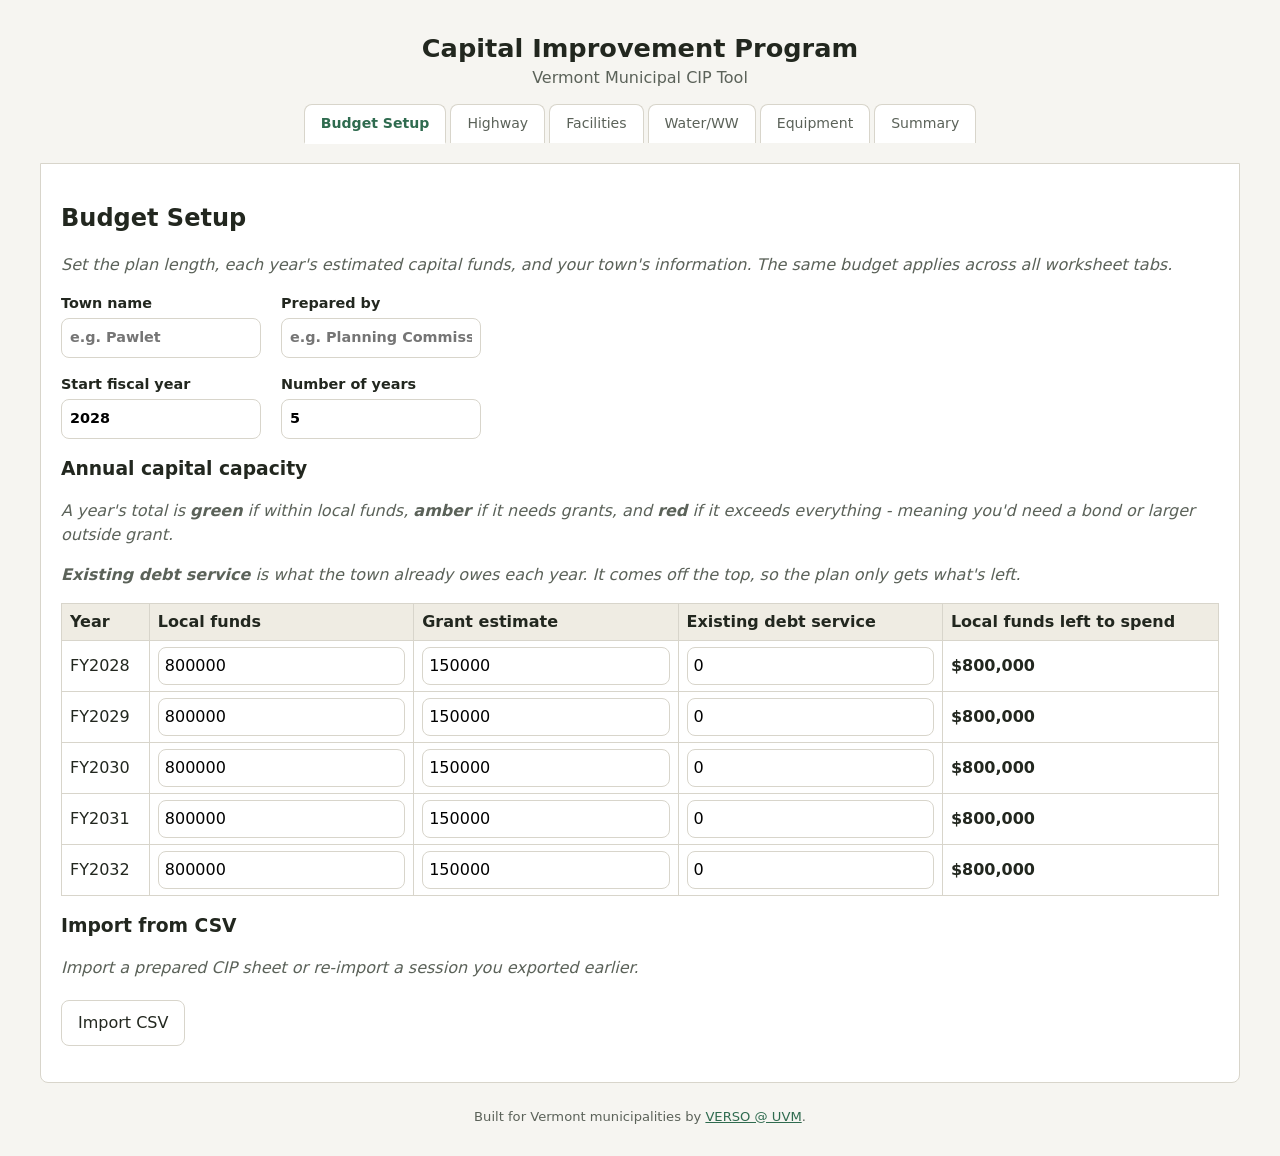
==== index.html @ 90663fdc "Initial scaffold: vanilla JS CIP tool for Vermont municipalities Tabbed interface with Budget Setup," ====
<!doctype html>
<html lang="en">
<head>
<meta charset="UTF-8" />
<meta name="viewport" content="width=device-width, initial-scale=1.0" />
<meta http-equiv="Content-Security-Policy" content="default-src 'self'; style-src 'self' 'unsafe-inline'; script-src 'self'" />
<title>Vermont Municipal CIP Tool</title>
<meta name="description" content="A simple capital improvement program tool for Vermont municipalities. Build a multi-year capital plan across highway, facilities, water/wastewater, and equipment." />
<link rel="stylesheet" href="styles.css" />
</head>
<body>
<header class="app-header">
  <h1>Capital Improvement Program</h1>
  <p class="tagline">Vermont Municipal CIP Tool</p>
  <nav class="tab-bar" id="tab-bar" aria-label="Sections">
    <button type="button" class="tab-btn active" data-tab="budget">Budget Setup</button>
    <button type="button" class="tab-btn" data-tab="highway">Highway</button>
    <button type="button" class="tab-btn" data-tab="facilities">Facilities</button>
    <button type="button" class="tab-btn" data-tab="water">Water/WW</button>
    <button type="button" class="tab-btn" data-tab="equipment">Equipment</button>
    <button type="button" class="tab-btn" data-tab="summary">Summary</button>
  </nav>
</header>

<main id="app">

  <!-- BUDGET SETUP TAB -->
  <section class="tab-pane active" id="tab-budget">
    <h2>Budget Setup</h2>
    <p class="hint">Set the plan length, each year's estimated capital funds, and your town's
      information. The same budget applies across all worksheet tabs.</p>

    <div class="meta-row">
      <label>Town name
        <input type="text" id="town-name-input" placeholder="e.g. Pawlet" />
      </label>
      <label>Prepared by
        <input type="text" id="prepared-by-input" placeholder="e.g. Planning Commission" />
      </label>
    </div>

    <div class="setup-row">
      <label>Start fiscal year
        <input type="number" id="start-year-input" min="2000" max="2100" step="1" />
      </label>
      <label>Number of years
        <input type="number" id="num-years-input" min="1" max="10" step="1" />
      </label>
    </div>

    <h3>Annual capital capacity</h3>
    <p class="hint">A year's total is <strong>green</strong> if within local funds,
      <strong>amber</strong> if it needs grants, and <strong>red</strong> if it exceeds
      everything - meaning you'd need a bond or larger outside grant.</p>
    <p class="hint"><strong>Existing debt service</strong> is what the town already owes each
      year. It comes off the top, so the plan only gets what's left.</p>
    <div class="table-wrap">
      <table class="budget-years-table" id="budget-years-table">
        <thead>
          <tr>
            <th scope="col">Year</th>
            <th scope="col">Local funds</th>
            <th scope="col">Grant estimate</th>
            <th scope="col">Existing debt service</th>
            <th scope="col">Local funds left to spend</th>
          </tr>
        </thead>
        <tbody id="budget-years-body"></tbody>
      </table>
    </div>

    <h3>Import from CSV</h3>
    <p class="hint">Import a prepared CIP sheet or re-import a session you exported earlier.</p>
    <div class="actions">
      <label class="btn file-btn" for="csv-file-input">Import CSV</label>
      <input type="file" id="csv-file-input" accept=".csv,text/csv" hidden />
    </div>
    <p id="csv-import-status" class="hint" aria-live="polite"></p>
  </section>

  <!-- WORKSHEET TAB (shared by all four worksheet types) -->
  <section class="tab-pane" id="tab-worksheet">
    <h2 id="worksheet-label"></h2>
    <p class="hint">Enter dollar amounts in each year column. Row and column totals update
      automatically. Column totals reflect spending across <strong>all</strong> worksheets
      against the shared budget.</p>
    <div class="grid-wrap" id="worksheet-grid"></div>
  </section>

  <!-- SUMMARY TAB -->
  <section class="tab-pane" id="tab-summary">
    <h2>Summary</h2>
    <p class="hint">Roll-up of all worksheets against your budget capacity. Green means the
      year fits within local funds; amber needs grants; red exceeds everything.</p>
    <div id="summary-content"></div>

    <div class="notes-block">
      <label for="global-notes"><strong>Notes</strong> - bonds, grants, phasing decisions,
        anything to remember.</label>
      <textarea id="global-notes" rows="4"></textarea>
    </div>

    <div class="actions no-print">
      <button class="btn" id="btn-export-csv">Export CSV</button>
      <button class="btn" id="btn-export-doc">Export HTML Report</button>
      <button class="btn" id="btn-print">Print Summary</button>
      <button class="btn btn-danger" id="btn-restart">Start New Plan</button>
    </div>
  </section>

</main>

<!-- Modal -->
<div class="modal-overlay" id="modal-overlay" hidden>
  <div class="modal" role="dialog" aria-modal="true" aria-labelledby="modal-title" id="modal">
    <h3 id="modal-title"></h3>
    <div id="modal-body"></div>
    <div class="modal-actions" id="modal-actions"></div>
  </div>
</div>

<footer class="app-footer no-print">
  <p>Built for Vermont municipalities by <a href="https://github.com/VERSO-UVM">VERSO @ UVM</a>.</p>
</footer>

<script type="module" src="js/main.js"></script>
</body>
</html>
---- styles.css ----
:root {
  --color-bg: #f6f5f1;
  --color-surface: #ffffff;
  --color-text: #22271f;
  --color-muted: #5b6259;
  --color-border: #d8d5cb;
  --color-primary: #2f6b4f;
  --color-primary-dark: #234f3a;
  --color-accent: #b3541e;
  --color-danger: #a1332a;
  --color-ok: #2f6b4f;
  --color-warn: #b3821e;
  --color-over: #a1332a;
  --color-ok-bg: #e6f0ea;
  --color-warn-bg: #faf1de;
  --color-over-bg: #f7e6e4;
  --radius: 8px;
  --font: system-ui, -apple-system, "Segoe UI", Roboto, sans-serif;
}

* { box-sizing: border-box; }

body {
  margin: 0;
  padding: 16px;
  font-family: var(--font);
  background: var(--color-bg);
  color: var(--color-text);
  line-height: 1.5;
}

h1, h2, h3 { line-height: 1.2; }

/* Header */
.app-header {
  max-width: 1200px;
  margin: 0 auto 20px;
  text-align: center;
}
.app-header h1 { margin-bottom: 2px; font-size: 1.6rem; }
.tagline { margin: 0 0 14px; color: var(--color-muted); }

/* Tab bar */
.tab-bar {
  display: flex;
  flex-wrap: wrap;
  justify-content: center;
  gap: 4px;
  margin: 0;
  padding: 0;
}
.tab-btn {
  font: inherit;
  padding: 8px 16px;
  border-radius: var(--radius) var(--radius) 0 0;
  background: var(--color-surface);
  border: 1px solid var(--color-border);
  border-bottom: none;
  color: var(--color-muted);
  font-size: 0.88rem;
  cursor: pointer;
}
.tab-btn:hover { color: var(--color-primary-dark); }
.tab-btn:focus-visible { outline: 3px solid var(--color-accent); outline-offset: 1px; }
.tab-btn.active {
  background: var(--color-surface);
  color: var(--color-primary);
  font-weight: 600;
  border-bottom: 2px solid var(--color-surface);
  margin-bottom: -1px;
}

/* Main content */
main#app {
  max-width: 1200px;
  margin: 0 auto;
}

.tab-pane {
  display: none;
  background: var(--color-surface);
  border: 1px solid var(--color-border);
  border-radius: 0 0 var(--radius) var(--radius);
  padding: 20px;
}
.tab-pane.active { display: block; }

.hint { color: var(--color-muted); font-style: italic; }

/* Form rows */
.meta-row, .setup-row {
  display: flex;
  flex-wrap: wrap;
  gap: 20px;
  margin: 16px 0;
}
.meta-row label, .setup-row label {
  display: flex;
  flex-direction: column;
  gap: 4px;
  font-weight: 600;
  font-size: 0.9rem;
}
.meta-row input, .setup-row input {
  font: inherit;
  padding: 8px;
  border: 1px solid var(--color-border);
  border-radius: var(--radius);
  width: 200px;
}

/* Actions */
.actions {
  display: flex;
  flex-wrap: wrap;
  gap: 10px;
  margin-top: 20px;
}

/* Buttons */
.btn {
  font: inherit;
  padding: 10px 16px;
  border-radius: var(--radius);
  border: 1px solid var(--color-border);
  background: var(--color-surface);
  color: var(--color-text);
  cursor: pointer;
}
.btn:hover { background: #f0efe9; }
.btn:focus-visible { outline: 3px solid var(--color-accent); outline-offset: 1px; }
.btn-primary {
  background: var(--color-primary);
  border-color: var(--color-primary);
  color: #fff;
}
.btn-primary:hover { background: var(--color-primary-dark); }
.btn-danger {
  background: var(--color-surface);
  border-color: var(--color-danger);
  color: var(--color-danger);
}
.btn-danger:hover { background: var(--color-over-bg); }
.file-btn { display: inline-flex; align-items: center; cursor: pointer; }

/* Budget years table */
.table-wrap, .grid-wrap { overflow-x: auto; margin: 12px 0; }
.budget-years-table {
  border-collapse: collapse;
  width: 100%;
  min-width: 420px;
}
.budget-years-table th, .budget-years-table td {
  border: 1px solid var(--color-border);
  padding: 6px 8px;
  text-align: left;
}
.budget-years-table thead th { background: #efece3; }
.budget-years-table input {
  width: 100%;
  min-width: 110px;
  font: inherit;
  padding: 6px;
  border: 1px solid var(--color-border);
  border-radius: var(--radius);
}
.budget-years-table .available-cell { font-weight: 700; white-space: nowrap; }

/* Worksheet table */
.worksheet-table {
  border-collapse: collapse;
  width: 100%;
  min-width: 700px;
}
.worksheet-table th, .worksheet-table td {
  border: 1px solid var(--color-border);
  padding: 6px 8px;
  vertical-align: top;
  text-align: left;
  font-size: 0.88rem;
}
.worksheet-table thead th {
  background: #efece3;
  position: sticky;
  top: 0;
  z-index: 2;
}
.worksheet-table .row-label-col {
  width: 140px;
  font-weight: 600;
  white-space: nowrap;
}
.worksheet-table .name-col { width: 160px; }
.worksheet-table .notes-col { width: 180px; }
.worksheet-table .row-total { font-weight: 700; white-space: nowrap; text-align: right; }

.worksheet-table .cell-input {
  width: 100%;
  min-width: 90px;
  font: inherit;
  font-size: 0.88rem;
  padding: 4px 6px;
  border: 1px solid transparent;
  border-radius: 4px;
  background: transparent;
  text-align: right;
}
.worksheet-table .cell-input:focus {
  border-color: var(--color-primary);
  background: var(--color-surface);
  outline: none;
}
.worksheet-table .cell-input:hover {
  border-color: var(--color-border);
}

.worksheet-table .name-input, .worksheet-table .notes-input {
  width: 100%;
  font: inherit;
  font-size: 0.85rem;
  padding: 4px 6px;
  border: 1px solid transparent;
  border-radius: 4px;
  background: transparent;
}
.worksheet-table .name-input:focus, .worksheet-table .notes-input:focus {
  border-color: var(--color-primary);
  background: var(--color-surface);
  outline: none;
}
.worksheet-table .name-input:hover, .worksheet-table .notes-input:hover {
  border-color: var(--color-border);
}

.worksheet-table .total-row td, .worksheet-table .total-row th {
  font-weight: 700;
  background: #efece3;
}
.year-total.ok { background: var(--color-ok-bg); color: var(--color-primary-dark); }
.year-total.warn { background: var(--color-warn-bg); color: var(--color-warn); }
.year-total.over { background: var(--color-over-bg); color: var(--color-over); }

/* Summary table */
.summary-table {
  border-collapse: collapse;
  width: 100%;
  min-width: 500px;
}
.summary-table th, .summary-table td {
  border: 1px solid var(--color-border);
  padding: 8px 10px;
  text-align: left;
  font-size: 0.9rem;
}
.summary-table thead th { background: #efece3; }
.summary-table .total-row td, .summary-table .total-row th {
  font-weight: 700;
  background: #efece3;
}
.summary-table .row-total { font-weight: 700; text-align: right; }
.summary-table .capacity-row td, .summary-table .capacity-row th {
  background: #f7f5ee;
  font-size: 0.85rem;
  color: var(--color-muted);
}
.summary-table .remaining-row td, .summary-table .remaining-row th {
  font-weight: 600;
  font-size: 0.85rem;
}
.summary-table .remaining-row .ok { color: var(--color-ok); }
.summary-table .remaining-row .over { color: var(--color-over); }

/* Notes */
.notes-block { margin-top: 20px; }
.notes-block textarea {
  width: 100%;
  font: inherit;
  padding: 8px;
  border: 1px solid var(--color-border);
  border-radius: var(--radius);
}

/* Modal */
.modal-overlay {
  position: fixed;
  inset: 0;
  background: rgba(20, 20, 15, 0.5);
  display: flex;
  align-items: center;
  justify-content: center;
  padding: 16px;
  z-index: 50;
}
.modal-overlay[hidden] { display: none; }
.modal {
  background: var(--color-surface);
  border-radius: var(--radius);
  padding: 20px;
  max-width: 480px;
  width: 100%;
  max-height: 85vh;
  overflow-y: auto;
}
.modal-actions {
  display: flex;
  justify-content: flex-end;
  gap: 10px;
  margin-top: 16px;
}

/* Footer */
.app-footer {
  max-width: 1200px;
  margin: 24px auto 0;
  text-align: center;
  color: var(--color-muted);
  font-size: 0.82rem;
}
.app-footer a { color: var(--color-primary); }

/* Dark mode */
@media (prefers-color-scheme: dark) {
  :root {
    --color-bg: #1b1d18;
    --color-surface: #24261f;
    --color-text: #ece9df;
    --color-muted: #a6ab9d;
    --color-border: #3a3d33;
    --color-primary: #5fae86;
    --color-primary-dark: #8fd0ac;
    --color-accent: #e08a4a;
    --color-danger: #e08277;
    --color-ok-bg: #1f3128;
    --color-warn-bg: #332c1c;
    --color-over-bg: #3a2320;
  }
  .worksheet-table thead th, .budget-years-table thead th,
  .summary-table thead th, .total-row td, .total-row th { background: #2c2f26; }
  .summary-table .capacity-row td, .summary-table .capacity-row th { background: #282b22; }
  .tab-btn.active { border-bottom-color: var(--color-surface); }
}

/* Print */
@media print {
  .no-print, .tab-bar, .app-footer { display: none !important; }
  body { background: #fff; }
  .tab-pane { display: none !important; }
  #tab-summary { display: block !important; border: none; padding: 0; }
}
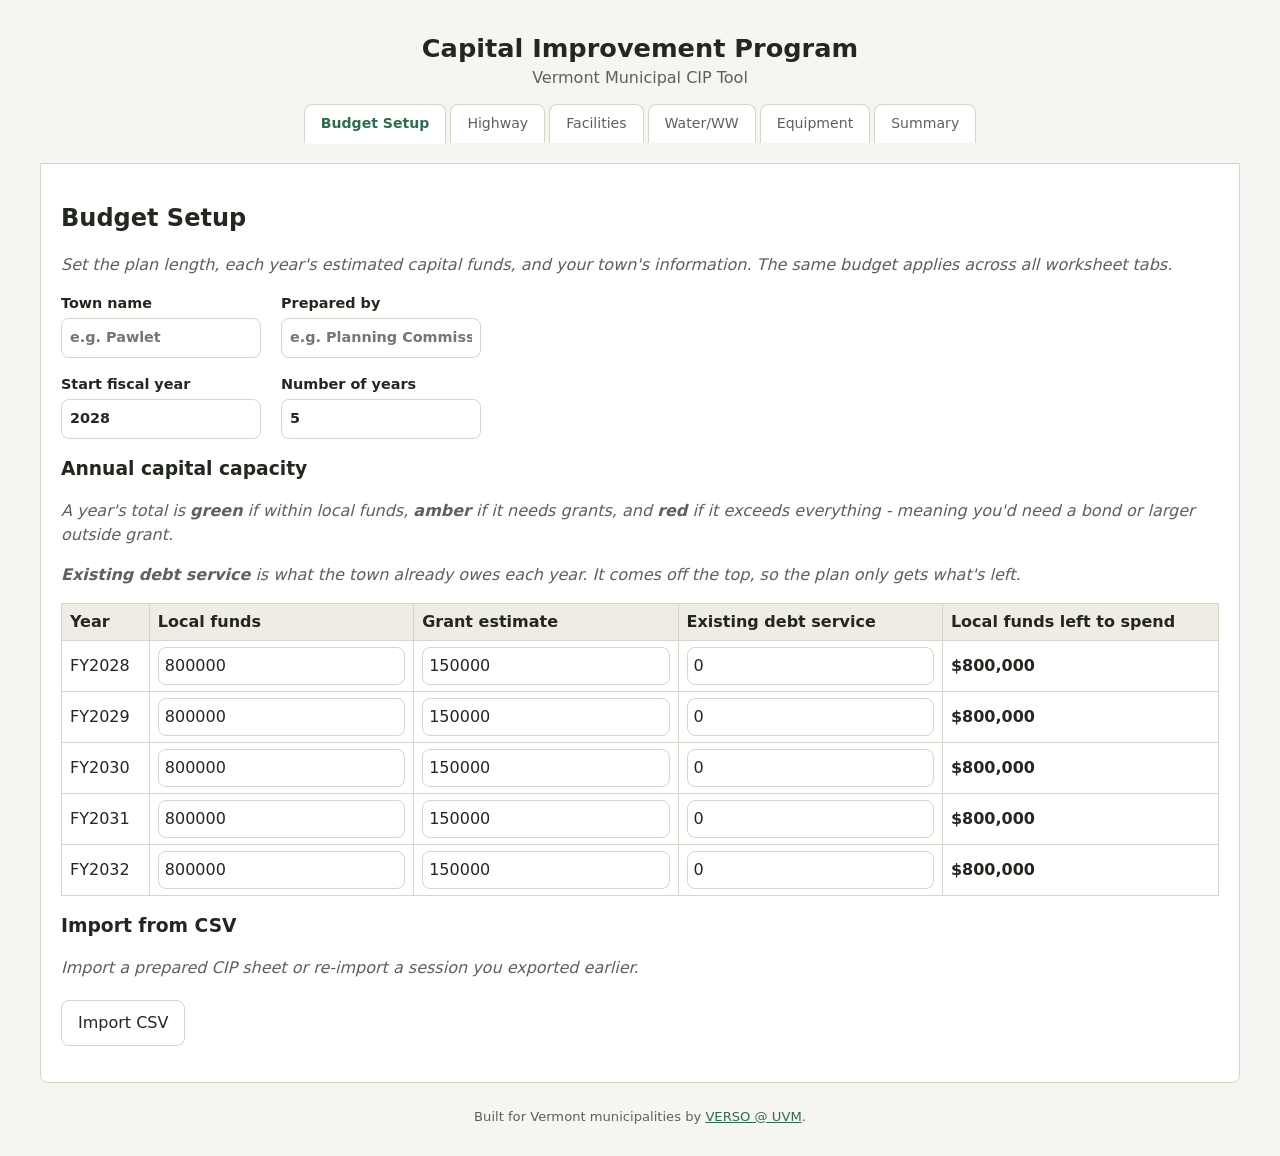
==== commit d09aa298: "Write full README, fix bugs, add comments, tighten security README: complete documentation covering " ====
--- a/index.html
+++ b/index.html
@@ -3,7 +3,7 @@
 <head>
 <meta charset="UTF-8" />
 <meta name="viewport" content="width=device-width, initial-scale=1.0" />
-<meta http-equiv="Content-Security-Policy" content="default-src 'self'; style-src 'self' 'unsafe-inline'; script-src 'self'" />
+<meta http-equiv="Content-Security-Policy" content="default-src 'self'; style-src 'self'; script-src 'self'" />
 <title>Vermont Municipal CIP Tool</title>
 <meta name="description" content="A simple capital improvement program tool for Vermont municipalities. Build a multi-year capital plan across highway, facilities, water/wastewater, and equipment." />
 <link rel="stylesheet" href="styles.css" />
--- a/styles.css
+++ b/styles.css
@@ -107,6 +107,8 @@
   border: 1px solid var(--color-border);
   border-radius: var(--radius);
   width: 200px;
+  color: inherit;
+  background: var(--color-surface);
 }
 
 /* Actions */
@@ -127,7 +129,7 @@
   color: var(--color-text);
   cursor: pointer;
 }
-.btn:hover { background: #f0efe9; }
+.btn:hover { filter: brightness(0.96); }
 .btn:focus-visible { outline: 3px solid var(--color-accent); outline-offset: 1px; }
 .btn-primary {
   background: var(--color-primary);
@@ -163,6 +165,14 @@
   padding: 6px;
   border: 1px solid var(--color-border);
   border-radius: var(--radius);
+  color: inherit;
+  background: var(--color-surface);
+  -moz-appearance: textfield;
+}
+.budget-years-table input::-webkit-outer-spin-button,
+.budget-years-table input::-webkit-inner-spin-button {
+  -webkit-appearance: none;
+  margin: 0;
 }
 .budget-years-table .available-cell { font-weight: 700; white-space: nowrap; }
 
@@ -190,7 +200,7 @@
   font-weight: 600;
   white-space: nowrap;
 }
-.worksheet-table .name-col { width: 160px; }
+.worksheet-table .desc-col { width: 200px; min-width: 160px; }
 .worksheet-table .notes-col { width: 180px; }
 .worksheet-table .row-total { font-weight: 700; white-space: nowrap; text-align: right; }
 
@@ -203,7 +213,14 @@
   border: 1px solid transparent;
   border-radius: 4px;
   background: transparent;
+  color: inherit;
   text-align: right;
+  -moz-appearance: textfield;
+}
+.worksheet-table .cell-input::-webkit-outer-spin-button,
+.worksheet-table .cell-input::-webkit-inner-spin-button {
+  -webkit-appearance: none;
+  margin: 0;
 }
 .worksheet-table .cell-input:focus {
   border-color: var(--color-primary);
@@ -214,7 +231,7 @@
   border-color: var(--color-border);
 }
 
-.worksheet-table .name-input, .worksheet-table .notes-input {
+.worksheet-table .desc-input {
   width: 100%;
   font: inherit;
   font-size: 0.85rem;
@@ -222,21 +239,43 @@
   border: 1px solid transparent;
   border-radius: 4px;
   background: transparent;
-}
-.worksheet-table .name-input:focus, .worksheet-table .notes-input:focus {
+  color: inherit;
+  resize: vertical;
+  line-height: 1.4;
+}
+.worksheet-table .desc-input:focus {
   border-color: var(--color-primary);
   background: var(--color-surface);
   outline: none;
 }
-.worksheet-table .name-input:hover, .worksheet-table .notes-input:hover {
+.worksheet-table .desc-input:hover {
+  border-color: var(--color-border);
+}
+.worksheet-table .notes-input {
+  width: 100%;
+  font: inherit;
+  font-size: 0.85rem;
+  padding: 4px 6px;
+  border: 1px solid transparent;
+  border-radius: 4px;
+  background: transparent;
+  color: inherit;
+}
+.worksheet-table .notes-input:focus {
+  border-color: var(--color-primary);
+  background: var(--color-surface);
+  outline: none;
+}
+.worksheet-table .notes-input:hover {
   border-color: var(--color-border);
 }
 
 .worksheet-table .total-row td, .worksheet-table .total-row th {
   font-weight: 700;
-  background: #efece3;
-}
-.year-total.ok { background: var(--color-ok-bg); color: var(--color-primary-dark); }
+  background: inherit;
+  color: var(--color-accent);
+}
+.year-total.ok { color: var(--color-accent); }
 .year-total.warn { background: var(--color-warn-bg); color: var(--color-warn); }
 .year-total.over { background: var(--color-over-bg); color: var(--color-over); }
 
@@ -278,6 +317,8 @@
   padding: 8px;
   border: 1px solid var(--color-border);
   border-radius: var(--radius);
+  color: inherit;
+  background: var(--color-surface);
 }
 
 /* Modal */
@@ -335,7 +376,8 @@
     --color-over-bg: #3a2320;
   }
   .worksheet-table thead th, .budget-years-table thead th,
-  .summary-table thead th, .total-row td, .total-row th { background: #2c2f26; }
+  .summary-table thead th { background: #2c2f26; }
+  .summary-table .total-row td, .summary-table .total-row th { background: #2c2f26; }
   .summary-table .capacity-row td, .summary-table .capacity-row th { background: #282b22; }
   .tab-btn.active { border-bottom-color: var(--color-surface); }
 }
